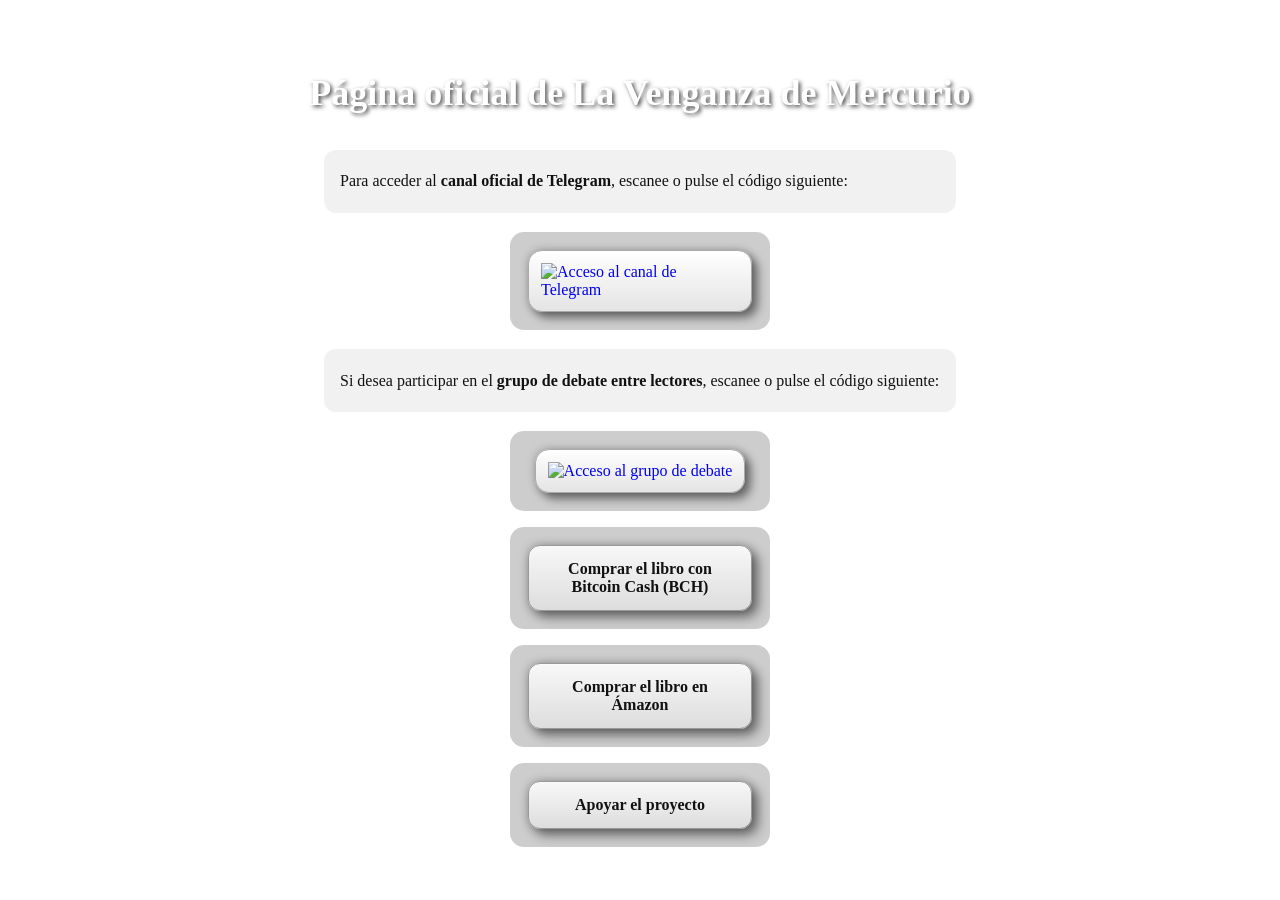
==== Pruebas/index.html @ cdf42c81 "Create index.html" ====
<!DOCTYPE html>
<html lang="es-ES">
<head>
<meta charset="utf-8">
<title>Comunidad – La Venganza de Mercurio</title>
<meta name="viewport" content="width=device-width, initial-scale=1.0">
<meta name="robots" content="noindex, nofollow">

<style>

body {
  font-family: Georgia, serif;
  margin: 0;
  padding: 0;
  background: url('portadaWEB.jpg') no-repeat center center fixed;
  background-size: cover;
  color: #111;
}

/* TÍTULO PRINCIPAL VISTOSO */
.titulo-principal {
  text-align: center;
  font-family: Georgia, serif;
  font-size: 36px;
  font-weight: bold;
  margin: 2em auto 1em auto;
  color: #fff;
  text-shadow:
    2px 2px 4px rgba(0,0,0,0.7),
    0 0 8px rgba(255,255,255,0.4),
    0 0 12px rgba(255,255,255,0.2);
}

/* BLOQUES DE TEXTO CON PADDING REDUCIDO */
.bloque {
  background-color: rgba(240,240,240,0.88);
  margin: 1.2em auto;
  padding: 0.4em 1em;
  border-radius: 12px;
  max-width: 600px;
  text-align: justify;
}

/* CONTENEDOR PARA BOTONES */
.boton-wrapper {
  display: flex;
  justify-content: center;
  align-items: center;
  margin: 1em auto;
  padding: 18px; 
  background-color: rgba(200,200,200,0.9);
  border-radius: 14px;
  max-width: 260px;
  box-sizing: border-box;
}

/* QR COMO BOTÓN */
.qr-boton {
  display: block;
  max-width: 220px;
  padding: 12px;
  background: linear-gradient(to bottom, #ffffff, #e4e4e4);
  border-radius: 14px;
  border: 1px solid #aaa;
  text-decoration: none;

  box-shadow:
    6px 6px 10px rgba(0,0,0,0.45),
    0 0 8px rgba(0,0,0,0.25),
    inset 0 1px 0 rgba(255,255,255,0.3);

  transition: all 0.15s ease;
}

.qr-boton img {
  width: 100%;
  height: auto;
  display: block;
  pointer-events: none;
}

.qr-boton:active {
  transform: translate(4px, 4px);
  box-shadow:
    2px 2px 5px rgba(0,0,0,0.3),
    0 0 5px rgba(0,0,0,0.18),
    inset 0 1px 0 rgba(255,255,255,0.2);
}

/* BOTONES CLÁSICOS */
.boton-clasico {
  display: block;
  width: 100%;
  padding: 14px;
  text-align: center;
  font-weight: bold;
  text-decoration: none;
  color: #111;
  background: linear-gradient(to bottom, #f8f8f8, #dddddd);
  border-radius: 12px;
  border: 1px solid #999;

  box-shadow:
    6px 6px 12px rgba(0,0,0,0.48),
    0 0 10px rgba(0,0,0,0.25),
    inset 0 1px 0 rgba(255,255,255,0.3);

  transition: all 0.15s ease;
}

.boton-clasico:active {
  transform: translate(4px, 4px);
  box-shadow:
    2px 2px 5px rgba(0,0,0,0.3),
    0 0 5px rgba(0,0,0,0.18),
    inset 0 1px 0 rgba(255,255,255,0.2);
}

</style>
</head>

<body>

<div class="titulo-principal">
  Página oficial de <strong>La Venganza de Mercurio</strong>
</div>

<div class="bloque">
<p>
Para acceder al <strong>canal oficial de Telegram</strong>,
escanee o pulse el código siguiente:
</p>
</div>

<div class="boton-wrapper">
  <a class="qr-boton" href="https://t.me/+QNcmEJ3c6705ZTk0">
    <img src="qrdelcanaldetelegram.gif" alt="Acceso al canal de Telegram">
  </a>
</div>

<div class="bloque">
<p>
Si desea participar en el <strong>grupo de debate entre lectores</strong>,
escanee o pulse el código siguiente:
</p>
</div>

<div class="boton-wrapper">
  <a class="qr-boton" href="https://t.me/+0D5-J6ZGMMdlOGJk">
    <img src="qrdelgrupodedebatedetelegram.gif" alt="Acceso al grupo de debate">
  </a>
</div>

<div class="boton-wrapper">
  <a class="boton-clasico" href="compra-bch.html">
    Comprar el libro con Bitcoin Cash (BCH)
  </a>
</div>

<!-- NUEVO BOTÓN AMAZON -->
<div class="boton-wrapper">
  <a class="boton-clasico" href="https://www.amazon.es/dp/8409803178#" target="_blank">
    Comprar el libro en Ámazon
  </a>
</div>

<div class="boton-wrapper">
  <a class="boton-clasico" href="donaciones.html">
    Apoyar el proyecto
  </a>
</div>

</body>
</html>
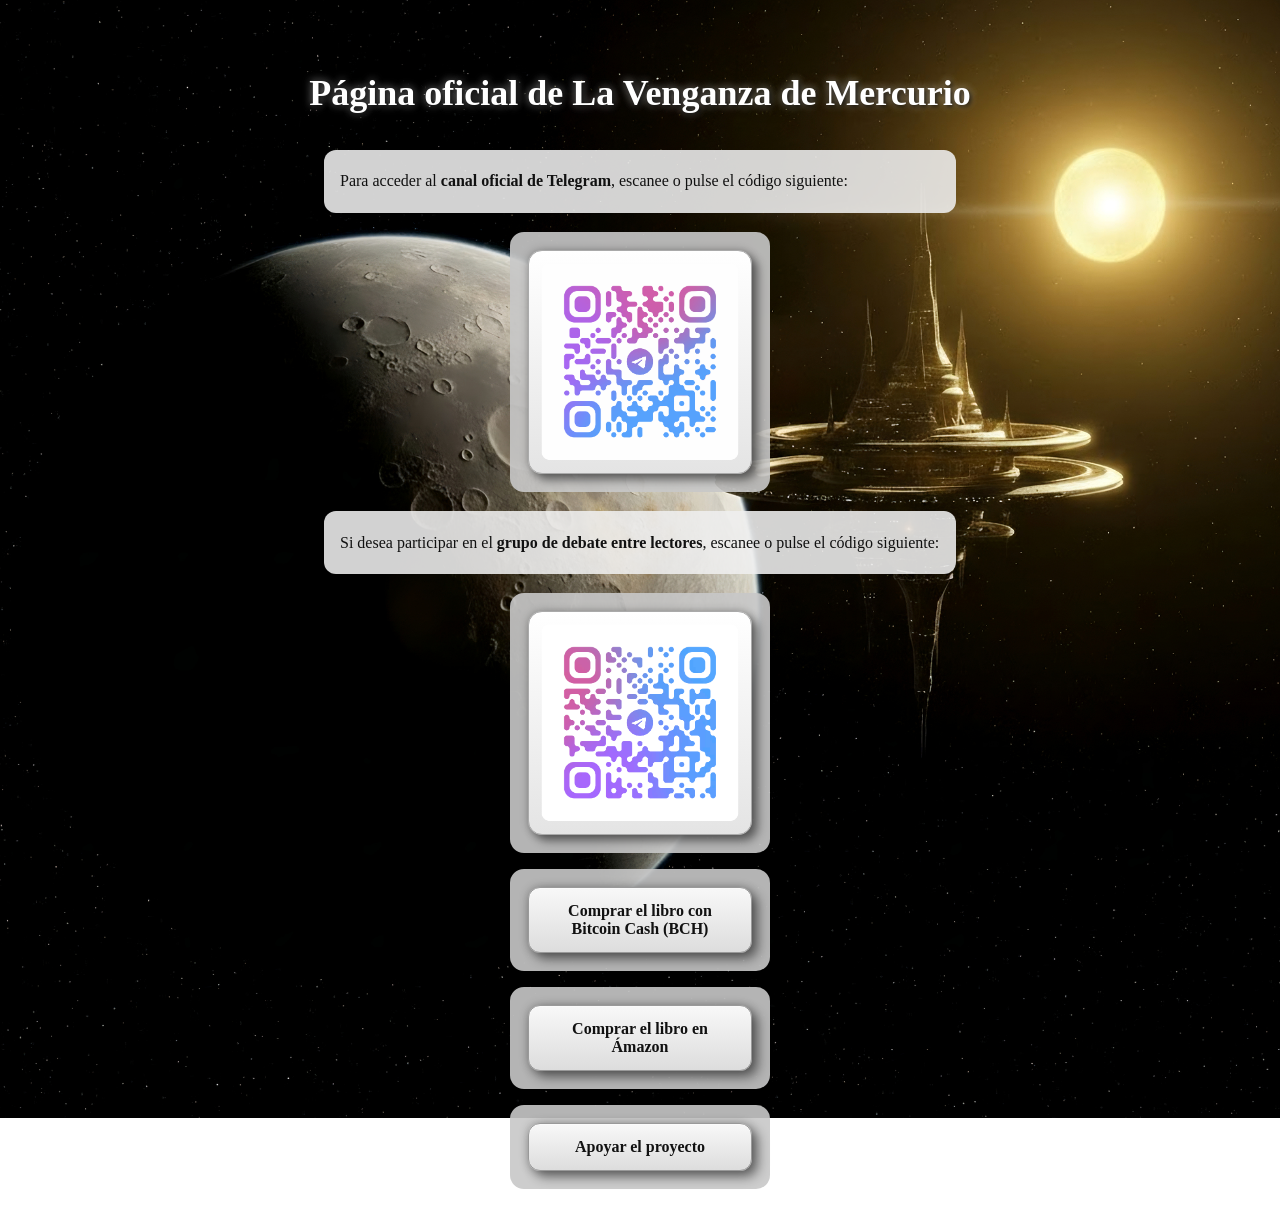
==== commit a968276b: "Update index.html" ====
--- a/Pruebas/index.html
+++ b/Pruebas/index.html
@@ -12,7 +12,7 @@
   font-family: Georgia, serif;
   margin: 0;
   padding: 0;
-  background: url('portadaWEB.jpg') no-repeat center center fixed;
+  background: url('img/portadaWEB.jpg') no-repeat center center fixed;
   background-size: cover;
   color: #111;
 }
@@ -134,7 +134,7 @@
 
 <div class="boton-wrapper">
   <a class="qr-boton" href="https://t.me/+QNcmEJ3c6705ZTk0">
-    <img src="qrdelcanaldetelegram.gif" alt="Acceso al canal de Telegram">
+    <img src="img/qrdelcanaldetelegram.gif" alt="Acceso al canal de Telegram">
   </a>
 </div>
 
@@ -147,7 +147,7 @@
 
 <div class="boton-wrapper">
   <a class="qr-boton" href="https://t.me/+0D5-J6ZGMMdlOGJk">
-    <img src="qrdelgrupodedebatedetelegram.gif" alt="Acceso al grupo de debate">
+    <img src="img/qrdelgrupodedebatedetelegram.gif" alt="Acceso al grupo de debate">
   </a>
 </div>
 
